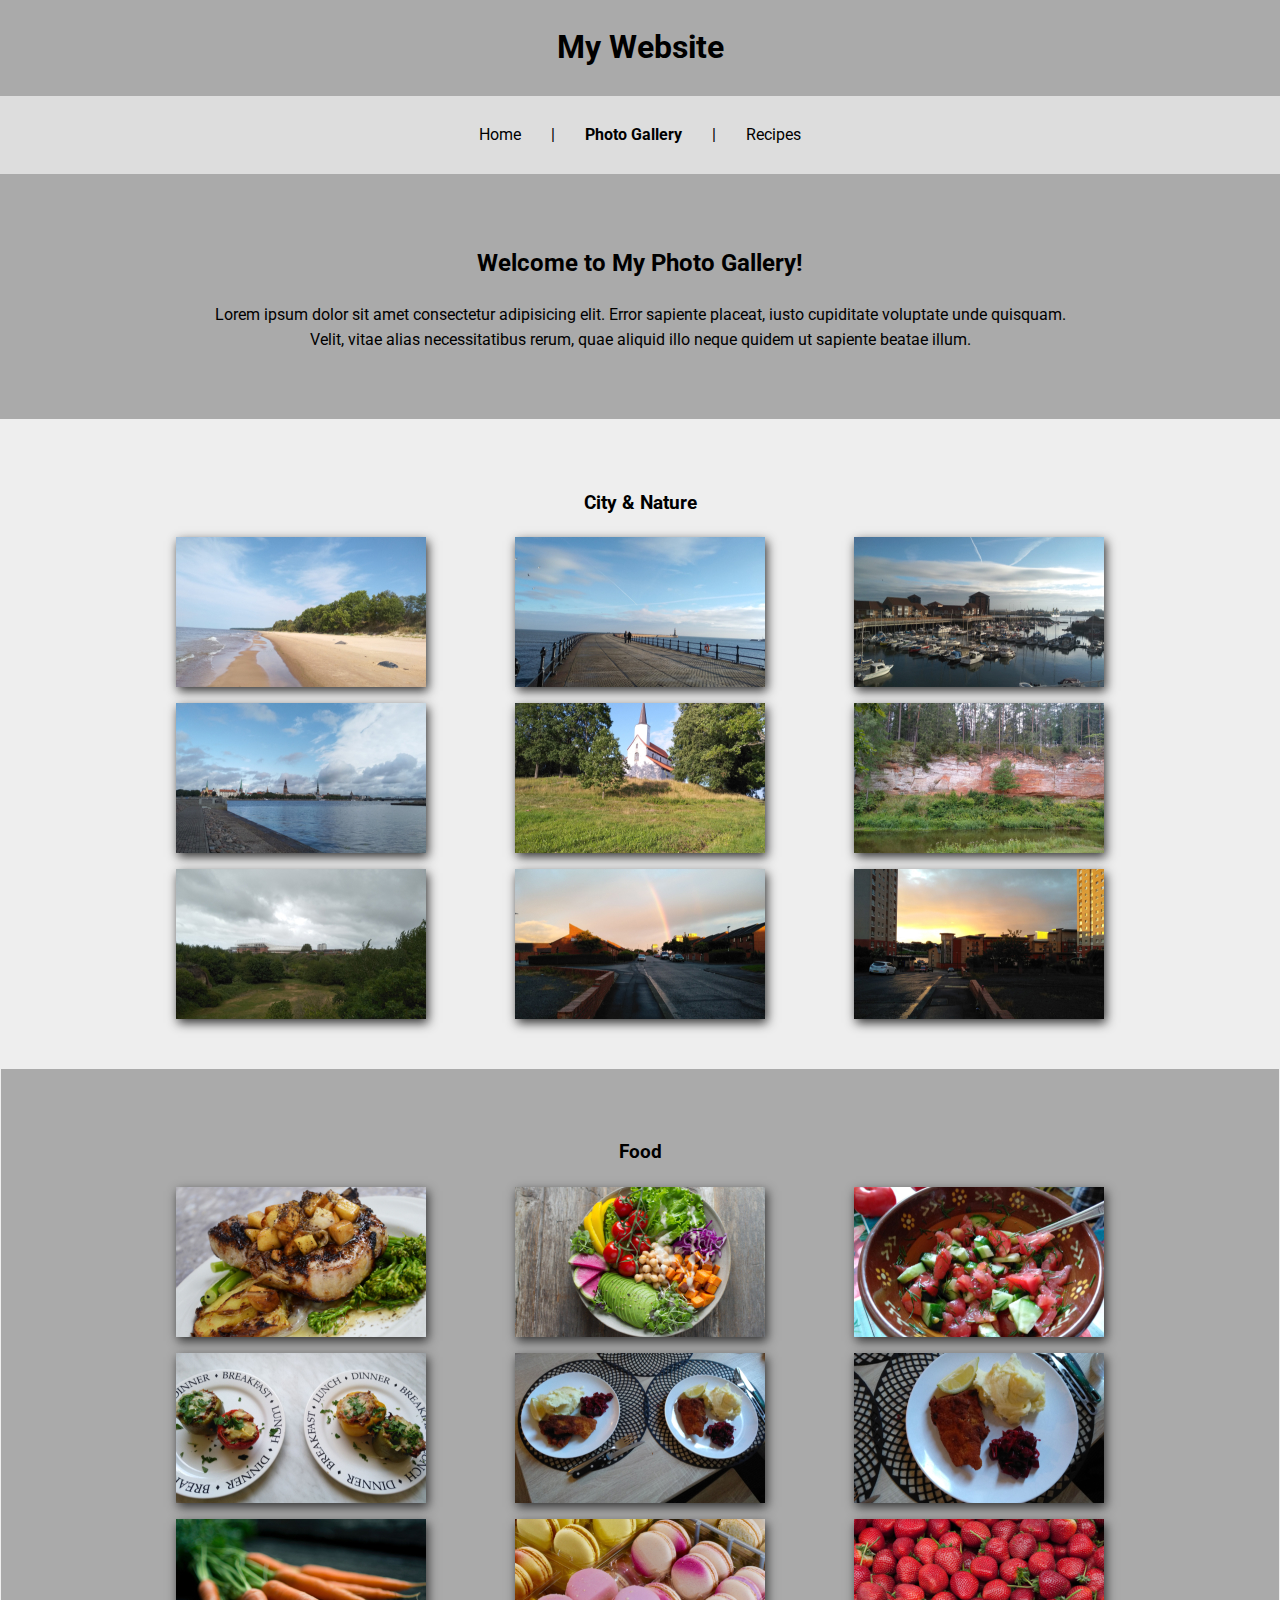
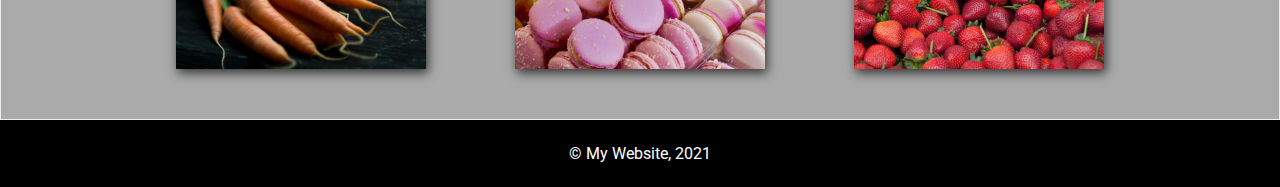
==== photo_gallery.html @ 33b65e86 "first-commit" ====
<html lang="en">
<head>
    <meta charset="UTF-8">
    <meta http-equiv="X-UA-Compatible" content="IE=edge">
    <meta name="viewport" content="width=device-width, initial-scale=1.0">
    <title>My Website | Photo Gallery</title>
    <link rel="stylesheet" href="style.css">
    <link rel="preconnect" href="https://fonts.gstatic.com">
    <link href="https://fonts.googleapis.com/css2?family=Roboto&display=swap" rel="stylesheet">
</head>
<body>
    <header>
        <h1>My Website</h1>
    </header>

    <nav>
        <ul>
            <li><a href="index.html">Home</a></li>
            <span>|</span>
            <li><a href="photo_gallery.html" style="font-weight:bold;">Photo Gallery</a></li>
            <span>|</span>
            <li><a href="recipes.html">Recipes</a></li>
        </ul>
    </nav>

    <section id="feature-photo">
        <div class="container">
            <h2>Welcome to My Photo Gallery!</h2>
            <p>Lorem ipsum dolor sit amet consectetur adipisicing elit. Error sapiente placeat, iusto cupiditate voluptate unde quisquam. Velit, vitae alias necessitatibus rerum, quae aliquid illo neque quidem ut sapiente beatae illum.</p>
        </div>
    </section>

    <section id="gallery">
        <div class="container-citynature">
            <h3>City & Nature</h3>
            <div class="citynature-gallery">
            <img src="images/nature1.jpg" alt="">
            <img src="images/nature2.jpg" alt="">
            <img src="images/nature3.jpg" alt="">
            <img src="images/nature4.jpg" alt="">
            <img src="images/nature5.jpg" alt="">
            <img src="images/nature6.jpg" alt="">
            <img src="images/nature7.jpg" alt="">
            <img src="images/nature8.jpg" alt="">
            <img src="images/nature9.jpg" alt="">
            </div>
        </div>
        

        <div class="container">
            <h3>Food</h3>
            <div class="food-gallery">
            <img src="images/food1.jpg" alt="">
            <img src="images/food2.jpg" alt="">
            <img src="images/food3.jpg" alt="">
            <img src="images/food4.jpg" alt="">
            <img src="images/food5.jpg" alt="">
            <img src="images/food6.jpg" alt="">
            <img src="images/food7.jpg" alt="">
            <img src="images/food8.jpg" alt="">
            <img src="images/food9.jpg" alt="">
            </div>
        </div>
        
    </section>

    <footer>
        <p>&copy; My Website, 2021</p>
    </footer>
</body>
</html>
---- style.css ----
body{
    margin:0;
    font-family: 'Roboto', sans-serif;
    line-height: 1.6;
}

/*HEADER*/

header{
    background:#aaa;
    text-align:center;
    padding:1px; /*Somehow fixes the margin issue*/
}

/*NAVIGATION*/

nav{
    background:#ddd;
    padding:10px;
}

nav ul{
    display:flex;
    list-style: none;
    padding-left:0;
    justify-content:center;
}

nav ul li{
    padding:0 25px;
}

nav ul li a{
    color:black;
    text-decoration:none;
    padding:5px;
}

nav ul li a:hover{
    font-weight: bold;
}

/* NAVIGATION RESPONSIVE */

@media(max-width:768px){
    /* WHAT RULES APPLY WHEN THE SCREEN SIZE GETS TO 768PX OR LOWER */
    nav ul{
        flex-direction: column;
        align-items:center;
    }

    nav ul span{
        color:#ddd;
    }
}

/*MAIN*/

main{
    background:#aaa;
    padding:1px; /*Again, somehow fixes the margin issue*/
    
}

main .container{
    
    margin:0 auto;
    max-width:1280px;
    display:flex;
    justify-content:center;
    align-items:center;
    padding:20px;
}

main .container .about{
    /**/
    max-width:500px;
    margin-right:50px;
}

main .container .about h2{
    /**/
    font-size:32px;
    letter-spacing:4px;
}

main .container .about code{
    /**/
    font-size: 1.2em;
    font-weight:bold;
}

#button{
    padding:15px 10px;
    text-decoration:none;
    
    color:#eee;
    background:#333;
    font-size:20px;
}

main .container .photo{
    /**/
    width:300px;
    height:400px;
    box-shadow:2px 4px 10px #333;
}

/* MAIN RESPONSIVE */

@media(max-width:1024px){
    /* WHAT RULES APPLY WHEN THE SCREEN SIZE GETS TO 1024PX OR LOWER */
    main .container{
        display:initial;
        text-align:center;
    }

    main .container .about{
        /**/
        margin:0 auto;
    }

    main .container .photo{
        /**/
        margin:50px auto 30px auto;
    }
}

/*PREVIEW*/

#preview{
    background:#ddd;
    padding:1px; /*Margin fix*/
    padding-bottom:100px;
}

#preview .container{
    max-width:1280px;
    margin:0 auto;
    text-align:center;
}

.flex-container-photo{
    display:flex;
    justify-content:center;
}

.flex-container-photo .photo{
    width:250px;
    height:150px;
    margin:10px;
    box-shadow:2px 4px 10px #333;
}

.flex-container-recipe{
    display:flex;
    justify-content:center;
}

.flex-container-recipe h4{
    font-style:italic;
}

.flex-container-recipe .recipe{
    /**/
    margin:10px;
}

.flex-container-recipe .recipe .recipe-photo{
    width:250px;
    height:150px;
    box-shadow:2px 4px 10px #333;
}

#preview h2{
    font-size:28px;
}

#preview h3{
    font-size:24px;
    font-weight:500;
    padding-bottom:7px;
    border-bottom:1px dashed black;
    width:80%;
    margin:0 auto;

    border-top:1px dashed black;
    padding-top:7px;
}

/* PREVIEW RESPONSIVE */

@media(max-width:868px){
    /* WHAT RULES APPLY WHEN THE SCREEN SIZE GETS TO 868PX OR LOWER */
    .flex-container-photo{
        flex-direction: column;
        align-items:center;
    }

    .flex-container-recipe{
        flex-direction: column;
        align-items:center;
    }
}

/*FOOTER*/

footer{
    background:black;
    color:white;
    text-align:center;
    padding:5px;
}

/*PHOTO GALLERY*/

#feature-photo{
    background:#aaa;
    padding:50px 0; /*margin fix*/
}

#feature-photo .container{
    max-width:860px;
    margin:0 auto;
    text-align:center;
}

/*CITY AND NATURE*/

#gallery{
    background:#eee;
    padding:1px;
    text-align:center;
}

.citynature-gallery, .food-gallery{
    max-width:1000px;
    margin:0 auto;
    display:grid;
    grid-template-columns:repeat(3,1fr);
    justify-items:center;
    align-items:center;
    grid-gap:1em;
}

#gallery .container{
    background:#aaa;
    padding:50px 0;
}

#gallery .container-citynature{
    padding:50px 0;
}

.food-gallery > img{
    /**/
    box-shadow:2px 4px 10px #333;
}

.citynature-gallery > img{
    box-shadow:2px 4px 10px #333;
}

/*CITY AND NATURE RESPONSIVE*/

@media(max-width:828px){
    .citynature-gallery, .food-gallery{
        max-width:1000px;
        margin:0 auto;
        display:grid;
        grid-template-columns:repeat(2,1fr);
        justify-items:center;
        align-items:center;
        grid-gap:1em;
    }

    .citynature-gallery > img:nth-child(9){
        grid-column: 1/3;
    }

    .food-gallery > img:nth-child(9){
        grid-column: 1/3;
    }
}

@media(max-width:600px){
    .citynature-gallery, .food-gallery{
        display:initial;
    }

    .citynature-gallery > img{
        margin-bottom:10px;
    }

    .food-gallery > img{
        margin-bottom:10px;
    }
}

/*FEATURE RECIPES */

#feature-recipes{
    background:#bbb;
    padding:10px;
    text-align:center;
}

#feature-recipes .container{
    max-width:860px;
    margin:0 auto;
}

/*RECIPES*/

#recipe-container{
    background:#ddd;
    padding: 10px;
}

.recipes-wrapper{
    
    max-width:1280px;
    margin:0 auto;
    display:grid;
    grid-template-columns:1fr 1fr;
    justify-content:center;
    grid-gap:1em;
    padding:20px;
}

@media(max-width:1100px){
    .recipes-wrapper{
        display:flex;
        flex-direction:column;
        /**/
        align-items: center;
    }
}

#recipe-container .recipe{
    
    box-shadow:2px 4px 10px #333;
    /*display:inline-block;*/
    /*width:400px;*/
    max-width:580px;
    text-align:center;

    line-height:1.2;
    margin:5px;
    padding:10px;
}

#recipe-container .recipe table{
    width:80%;
    margin:0 auto;
}

#recipe-container .recipe table tr:nth-child(even){
    background:#eee;
}

#recipe-container .recipe table td{
    /**/
    padding:2px;
    
}

#recipe-container .recipe table th{
    /**/
    padding:10px;
}

#recipe-container .recipe table td:nth-child(even){
    text-align:center;
}

#recipe-container .recipe table td:nth-child(odd){
    text-align:center;
}

#ingr{
    letter-spacing:3px;
    padding-bottom:5px;
    display:inline-block;
    border-bottom:1px solid black;
}

.recipe ol{
    /*border:1px dotted blue;*/
    /*display:inline-block;*/
    text-align:left;
    width:90%;
    padding-left:10px;
    font-size:0.9em;
    line-height:1.2;
    margin-top:0;
    list-style: bold;
}

/*MAKES THE LIST NUMERATION BOLD*/

ol {
    counter-reset: item;
}
ol li { display: block }

ol li:before {
    content: counter(item) ". ";
    counter-increment: item;
    font-weight: bold;
}

/*END*/
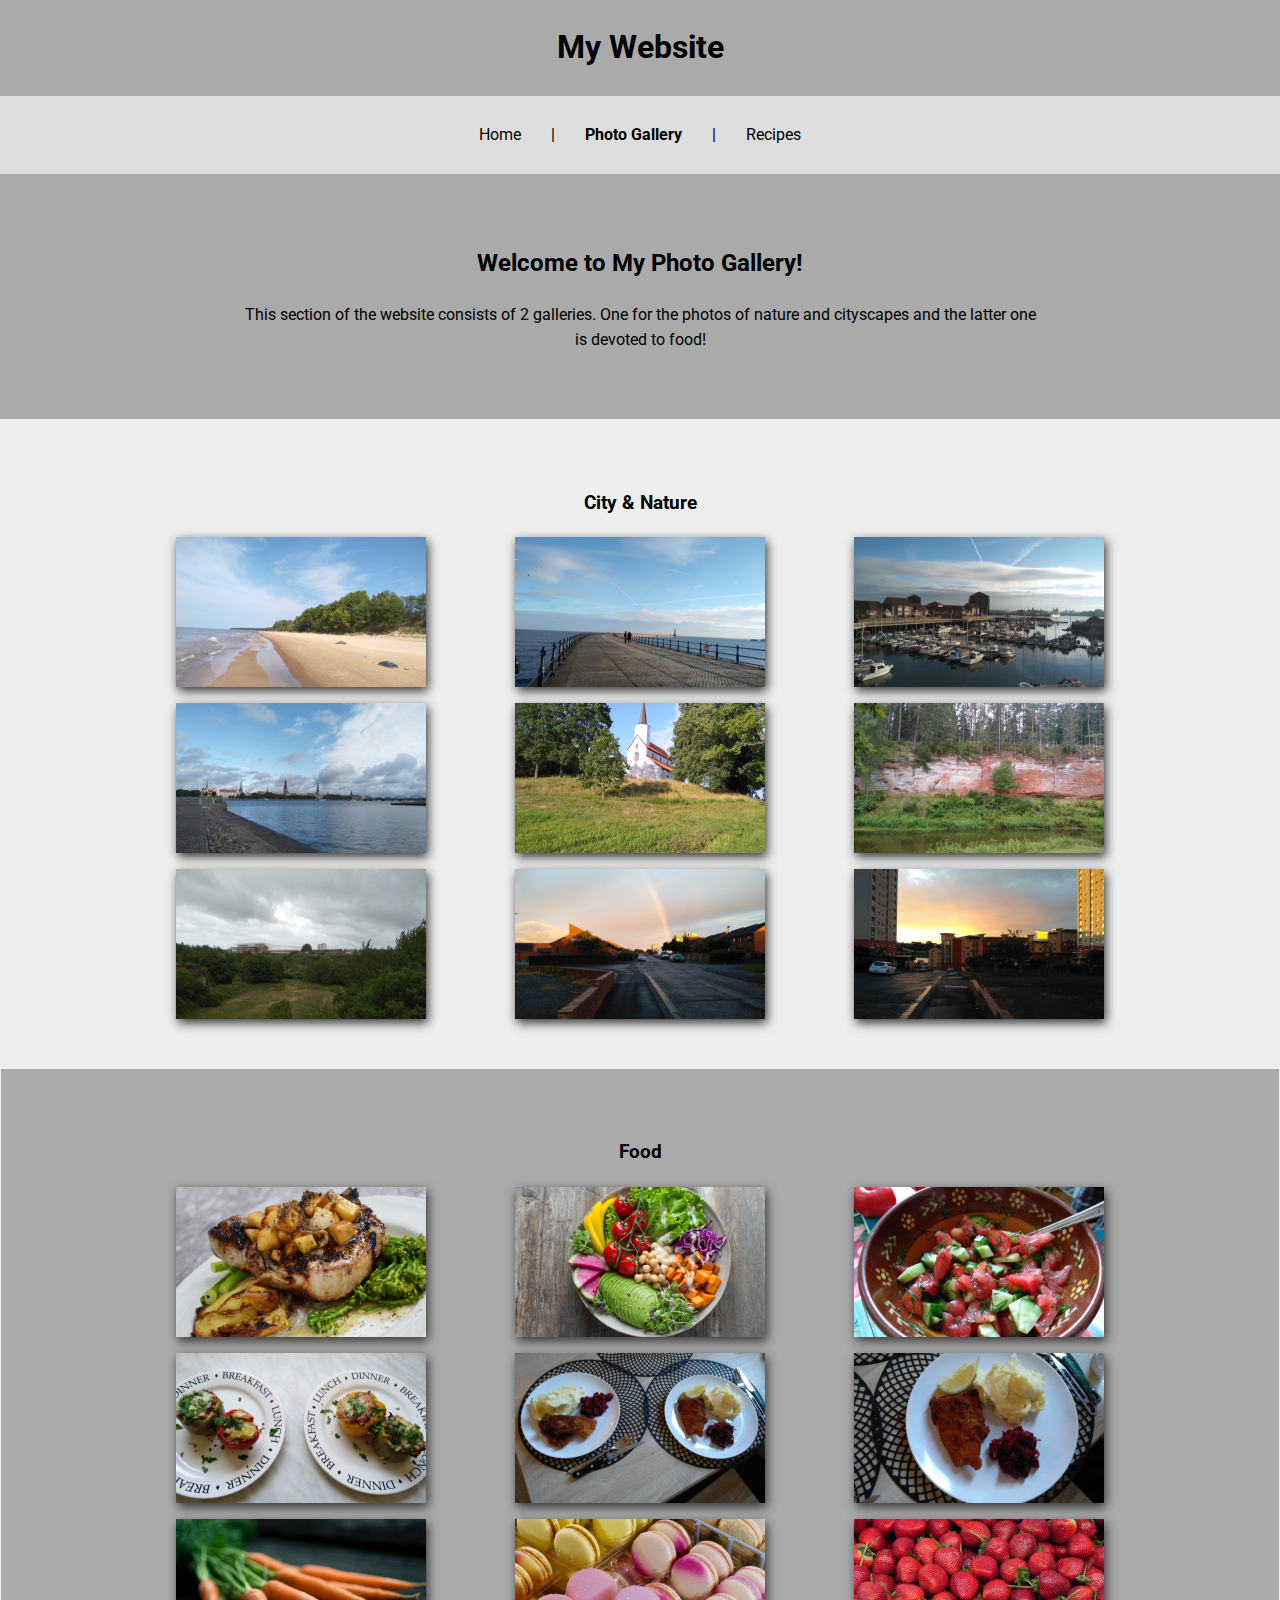
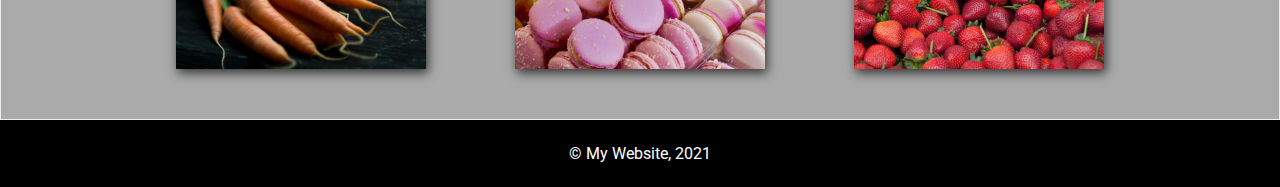
==== commit ae669386: "changed about text, replaced lorem ipsum, elements more responsive to lower widths, added 4 more rec" ====
--- a/photo_gallery.html
+++ b/photo_gallery.html
@@ -26,7 +26,7 @@
     <section id="feature-photo">
         <div class="container">
             <h2>Welcome to My Photo Gallery!</h2>
-            <p>Lorem ipsum dolor sit amet consectetur adipisicing elit. Error sapiente placeat, iusto cupiditate voluptate unde quisquam. Velit, vitae alias necessitatibus rerum, quae aliquid illo neque quidem ut sapiente beatae illum.</p>
+            <p>This section of the website consists of 2 galleries. One for the photos of nature and cityscapes and the latter one is devoted to food!</p>
         </div>
     </section>
 
--- a/style.css
+++ b/style.css
@@ -123,6 +123,11 @@
     main .container .photo{
         /**/
         margin:50px auto 30px auto;
+    }
+
+    main .container .about{
+        /**/
+        padding:0 20px;
     }
 }
 
@@ -223,6 +228,10 @@
     max-width:860px;
     margin:0 auto;
     text-align:center;
+}
+
+#feature-photo .container p{
+    padding:0 30px;
 }
 
 /*CITY AND NATURE*/
@@ -310,6 +319,10 @@
     margin:0 auto;
 }
 
+#feature-recipes p{
+    padding:0 20px;
+}
+
 /*RECIPES*/
 
 #recipe-container{
@@ -337,6 +350,28 @@
     }
 }
 
+/*RECIPE CARDS ON SMALL WIDTH*/
+
+@media(max-width:700px){
+    #recipe-container{
+        
+    }
+
+    .recipes-wrapper{
+        
+        padding:5px;
+        margin:0;
+    }
+
+    #recipe-container .recipe{
+        width:100%;
+        margin:0;
+        padding:0;
+    }
+}
+
+/*RECIPE CARDS*/
+
 #recipe-container .recipe{
     
     box-shadow:2px 4px 10px #333;
@@ -353,6 +388,17 @@
 #recipe-container .recipe table{
     width:80%;
     margin:0 auto;
+}
+
+@media(max-width:700px){
+    #recipe-container .recipe table{
+        width:95%;
+    }
+}
+
+.recipe-image img{
+    /**/
+    box-shadow:2px 4px 10px #333;
 }
 
 #recipe-container .recipe table tr:nth-child(even){
